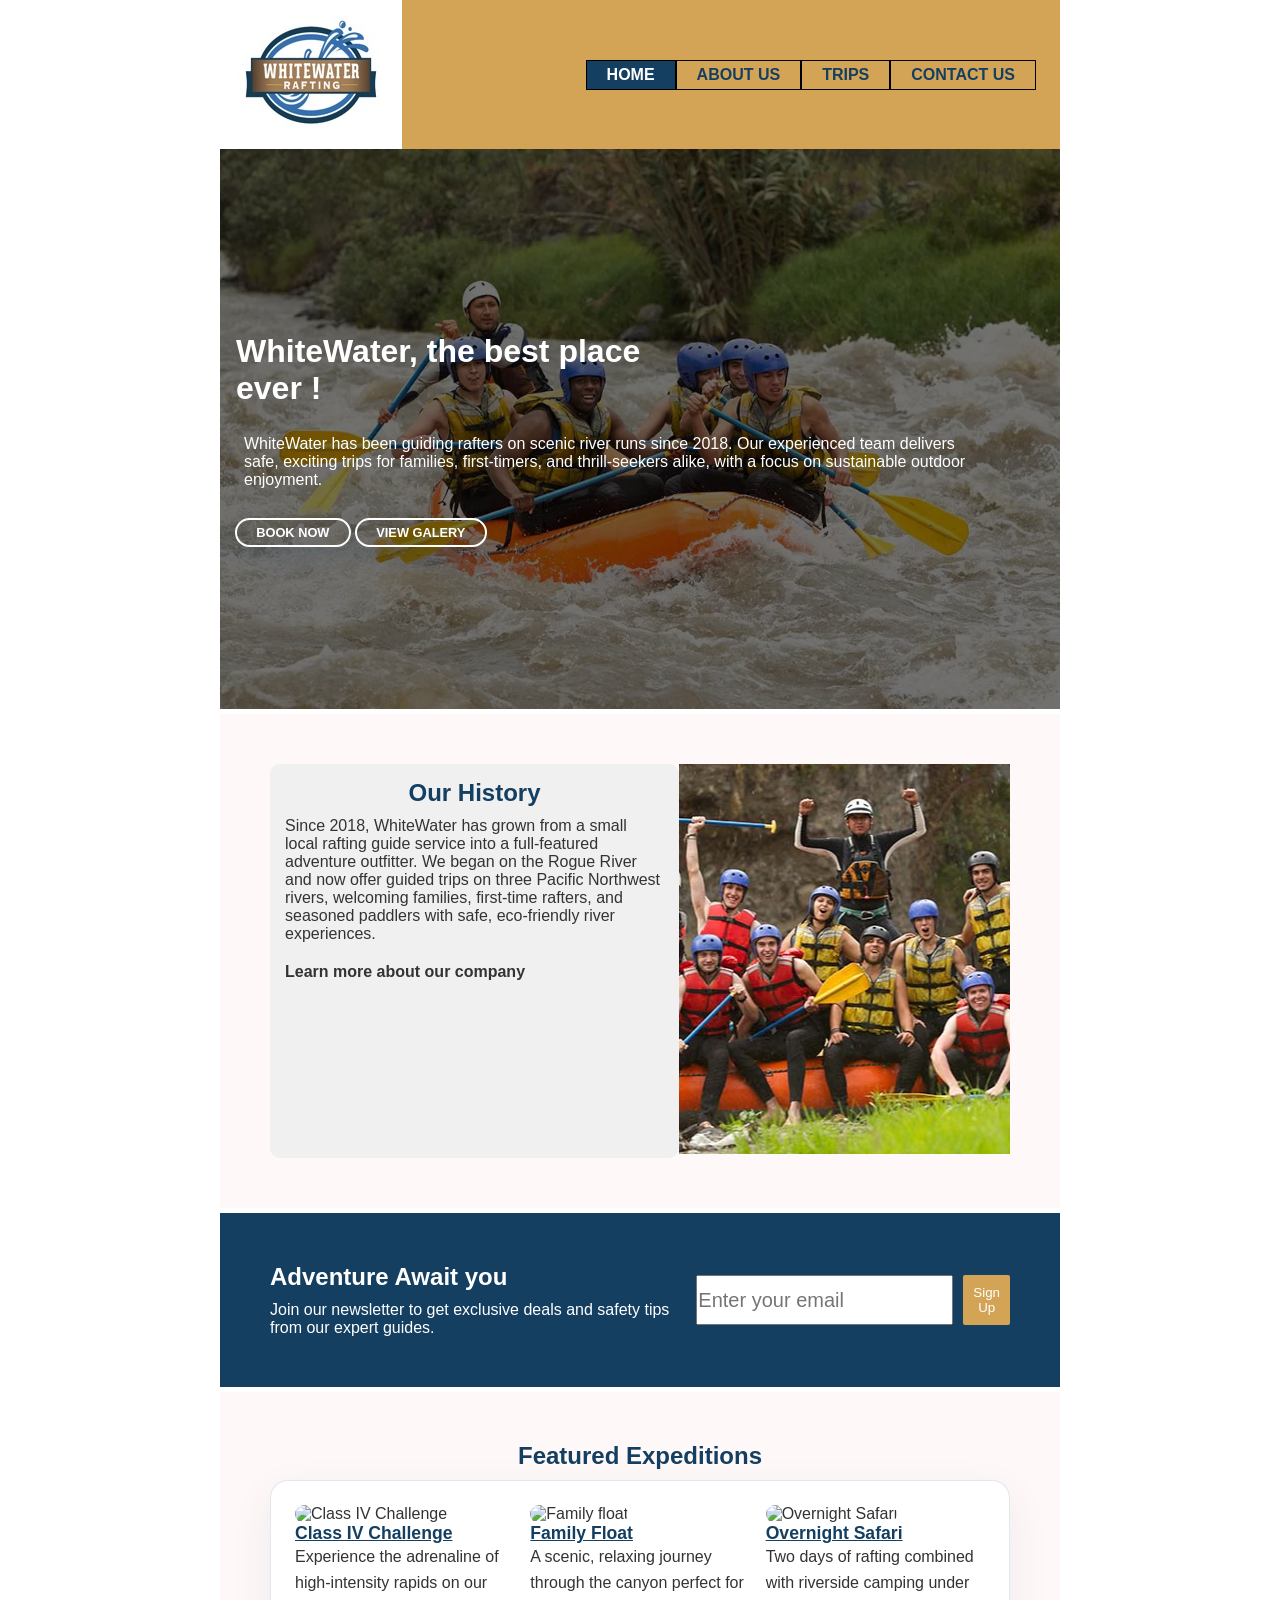
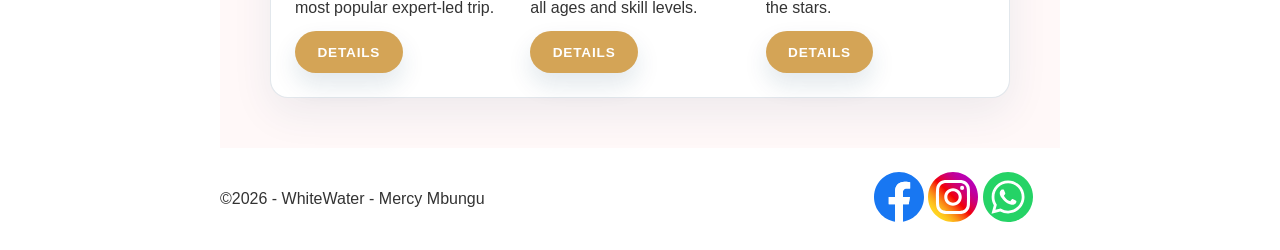
==== wwr/index.html @ fdae3fea "Add Home page (index.html)" ====
<!DOCTYPE html>
<html lang="en">

<head>
    <meta charset="UTF-8">
    <meta name="viewport" content="width=device-width, initial-scale=1.0">
    <title>Contact Us - WhiteWater Rafting Adventures</title>
    <meta name="description"
      content="WhiteWater offers guided rafting trips, family adventures, and eco-friendly river excursions in the Pacific Northwest.">
    <meta name="author" content="Mercy Goms">
    <link rel="stylesheet" href="styles/rafting.css">
</head>

<body>
    <header>
        <img src="images/logo.jpg" alt="logo rafting">
        <nav>
            <ul>
                <li class="active"><a href="index.html">Home</a></li>
                <li><a href="about.html">About Us</a></li>
                <li><a href="trips.html">Trips</a></li>
                <li><a href="contact.html">Contact Us</a></li>
            </ul>
        </nav>
    </header>
    <main>
        <div class="home-hero">
            <img src="images/hero-image.webp" alt="Hero">
            <h1>WhiteWater, the best place ever !</h1>
            <article>
                WhiteWater has been guiding rafters on scenic river runs since 2018. Our
                experienced team delivers safe, exciting trips for families, first-timers, and
                thrill-seekers alike, with a focus on sustainable outdoor enjoyment.
            </article>
            <div class="call-to-action">
                <a href="#" class="btn">Book Now</a>
                <a href="#" class="btn">View Galery</a>
            </div>
        </div>
        <section class="card">
            <div class="resume-history">
                <h2>Our History</h2>
                <p>
                    Since 2018, WhiteWater has grown from a small local rafting guide service into a
                    full-featured
                    adventure outfitter. We began on the Rogue River and now offer guided trips on
                    three Pacific
                    Northwest rivers, welcoming families, first-time rafters, and seasoned paddlers
                    with safe,
                    eco-friendly river experiences.
                    <a href="about.html">Learn more about our company</a>
                </p>
            </div>
            <div class="illustration">
                <img src="images/whitewater-customer-home.jpg" alt="">
            </div>
        </section>
        <section class="card newsletter-card">
            <div class="newsletter">
                <h2>Adventure Await you</h2>
                <p>Join our newsletter to get exclusive deals and safety tips from our expert
                    guides.</p>
            </div>
            <div class="newsletter-form">
                <form action="">
                    <input type="email" placeholder="Enter your email" name="email">
                    <button>Sign Up</button>
                </form>
            </div>
        </section>
        <section class="card">
            <div class="featured-expectation">

                <h2>Featured Expeditions</h2>
                <div class="mini-card">

                    <div class="item-card">
                        <div class="item-card-cover">
                            <img src="https://placehold.co/240x240" alt="Class IV Challenge">
                        </div>
                        <div class="item-card-body">
                            <div class="item-card-title">
                                <h3><a href="#">Class IV Challenge</a></h3>
                            </div>
                            <div class="item-card-content">
                                <p>Experience the adrenaline of high-intensity rapids on our most
                                    popular expert-led trip.</p>
                            </div>
                            <div class="item-card-footer">
                                <a href="#" class="">Details</a>
                            </div>
                        </div>
                    </div>
                    <div class="item-card">
                        <div class="item-card-cover">
                            <img src="https://placehold.co/240x240" alt="Family float">
                        </div>
                        <div class="item-card-body">
                            <div class="item-card-title">
                                <h3><a href="#">Family Float</a></h3>
                            </div>
                            <div class="item-card-content">
                                <p>A scenic, relaxing journey through the canyon perfect for all
                                    ages and skill levels.</p>
                            </div>
                            <div class="item-card-footer">
                                <a href="#" class="">Details</a>
                            </div>
                        </div>
                    </div>
                    <div class="item-card">
                        <div class="item-card-cover">
                            <img src="https://placehold.co/240x240" alt="Overnight Safari">
                        </div>
                        <div class="item-card-body">
                            <div class="item-card-title">
                                <h3><a href="#">Overnight Safari</a></h3>
                            </div>
                            <div class="item-card-content">
                                <p>Two days of rafting combined with riverside camping under the
                                    stars.</p>
                            </div>
                            <div class="item-card-footer">
                                <a href="#" class="">Details</a>
                            </div>
                        </div>
                    </div>
                </div>
            </div>
            </div>
        </section>
    </main>
    <footer>
        <p>&copy;2026 - WhiteWater - Mercy Mbungu</p>
        <nav class="socialmedia">
            <a href="https://facebook.com"><img src="images/facebook.svg" alt="facebook"
                  width="50"></a>
            <a href="https://instagram.com"><img src="images/instagram.svg" alt="instagram"
                  width="50"></a>
            <a href="https://whatsapp.com"><img src="images/whatsapp.svg" alt="whatsapp"
                  width="50"></a>
        </nav>
    </footer>
</body>

</html>
---- wwr/styles/rafting.css ----
:root {
    --primary-color: #143f61;
    --secondary-color: #8b5e3c;
    --accent1-color: #333;
    --accent2-color: #d4a456;
    --heading-font: 'Inter', 'Helvetica Neue', Arial, sans-serif;
    --body-font: 'Open Sans', Arial, sans-serif;
}

* {
    margin: 0;
    padding: 0;
    box-sizing: border-box;
}

body {
    font-family: var(--body-font);
    color: var(--accent1-color);
}

header {
    display: grid;
    grid-template-columns: 1fr 3fr;
    align-items: center;
    background-color: var(--accent2-color);
}

nav ul {
    display: flex;
    flex-direction: row;
    justify-content: flex-end;
    align-items: center;
}

nav ul li {
    /* margin: 10px; */
    list-style-type: none;
}

nav ul li {
    text-decoration: none;
    text-transform: uppercase;
    font-weight: bold;
    color: var(--primary-color);
    border: 1px solid black;
    padding: 5px 20px;
}

nav ul li a {
    text-decoration: none;
    color: inherit
}

header,
main,
footer {
    max-width: 840px;
    margin: 0 auto;
}

h1,
h2 {
    font-family: var(--heading-font);
    color: var(--primary-color);
}

nav,
/* p, */
/* section, */
article {
    margin: 16px;
    padding: 8px;
}

a {
    color: inherit
}

li.active {
    color: #fff;
    background-color: var(--primary-color);
}

section {
    display: flex;
    flex-direction: column;
    background-color: rgb(255, 248, 248);
    padding: 50px;
    margin-top: 5px;
}

section h2 {
    text-align: center;
    margin-bottom: 10px;
}

section .content {
    display: flex;
    flex-direction: row;
    justify-content: center;
    align-items: center;
    gap: 10px
}

section img {
    /* padding: 0 10px; */
    height: min-content;
}

figure img {
    width: 100%;
}

figure figcaption {
    text-align: center;
}

footer {
    display: grid;
    grid-template-columns: 3fr 1fr;
    align-items: center;
}

/* Class selectors */

.hero,
.home-hero {
    position: relative;
}

.hero img,
.home-hero img {
    display: block;
    width: 100%;
    height: auto;

}

.home-hero img {
    filter: brightness(45%);
}

.hero article {
    position: absolute;
    background-color: var(--accent2-color);
    bottom: 10px;
}

.home-hero article {
    position: absolute;
    width: 90%;
    bottom: 35%;
    left: 0;
    color: #fff;
}

.hero article img {
    float: right;
    width: 125px;
    background-color: contrast-color(#fff);
}

.hero h1 {
    position: absolute;
    top: 20px;
    width: 100%;
    padding: 16px;
    text-align: center;
    opacity: 0.7;
    background-color: var(--secondary-color);
    color: #fff
}

.home-hero h1 {
    position: absolute;
    top: 30%;
    width: 60%;
    padding: 16px;
    color: #fff
}

.call-to-action {
    position: absolute;
    justify-content: center;
    /* margin: 24px auto; */
    /* text-align: center; */
    bottom: 30%;
    left: 15px
}

.call-to-action a,
.call-to-action button {
    align-items: center;
    justify-content: center;
    padding: 0.3rem 1.2rem;
    border: 2px solid #fff;
    border-radius: 999px;
    /* background-color: var(--primary-color); */
    color: #fff;
    text-decoration: none;
    text-transform: uppercase;
    font-size: 0.8rem;
    font-weight: 700;
    /* letter-spacing: 0.05em; */
    box-shadow: 0 10px 24px rgba(20, 63, 97, 0.16);
}

.card {
    display: flex;
    flex-direction: row;
    position: relative;
    align-items: normal;
}

.illustration {
    flex-basis: 100px;
}

.resume-history {
    flex-basis: 80%;
    background-color: #f0f0f0;
    padding: 15px;
    border-radius: 10px;
}

.resume-history a {
    display: block;
    margin-top: 20px;
    text-decoration: none;
    font-weight: bold;
}

.newsletter-card {
    background-color: var(--primary-color);
    color: #fff;
    display: flex;
    align-items: center;
    padding: 50px;
}

.newsletter-card h2 {
    color: #fff;
    text-align: initial;
}

.newsletter-form input,
.newsletter-form button {
    font-size: 20px;
    height: 50px;
}

.newsletter-form form {
    display: flex;
}

.newsletter-form button {
    background-color: var(--accent2-color);
    padding: 10px;
    margin-left: 10px;
    font-size: smaller;
    color: #fff;
    border: none;
    border-radius: 2px;
}

.mini-card {
    display: flex;
    flex-direction: row;
    gap: 16px;
    padding: 24px;
    background-color: #fff;
    border: 1px solid rgba(20, 63, 97, 0.12);
    border-radius: 18px;
    box-shadow: 0 14px 40px rgba(20, 63, 97, 0.08);
    align-items: stretch;
    /* max-width: 420px; */
}

.mini-card > * {
    width: 100%;
}

.mini-card img {
    width: 100%;
    border-radius: 14px;
}

.mini-card h3,
.mini-card p {
    margin: 0;
}

.mini-card h3 {
    color: var(--primary-color);
    font-family: var(--heading-font);
    font-size: 1.1rem;
}

.mini-card p {
    color: var(--accent1-color);
    line-height: 1.6;
}

.mini-card .item-card-footer {
    display: inline-flex;
    align-items: center;
    justify-content: center;
    margin-top: 10px;
}

.mini-card .item-card-footer a,
.mini-card .item-card-footer button {
    display: inline-flex;
    align-items: center;
    justify-content: center;
    padding: 0.85rem 1.4rem;
    border: none;
    border-radius: 999px;
    background-color: var(--accent2-color);
    color: #fff;
    text-decoration: none;
    text-transform: uppercase;
    font-size: 0.85rem;
    font-weight: 700;
    letter-spacing: 0.06em;
    box-shadow: 0 12px 24px rgba(20, 63, 97, 0.12);
}

.history {
    display: flex;
    grid-template-columns: 2fr 1fr 2fr;
    align-items: center;
}

.socialmedia a {
    text-decoration: none;
}

.contact {
    display: flex;
    flex-direction: row;
    justify-content: space-between;
}

.contact-form > div {
    display: flex;
    justify-content: space-between;
}

.contact-form div div {
    display: flex;
    flex-direction: column;
}

.contact-form input,
.contact-form select,
.contact-form textarea,
.contact-form button {
    margin: 10px 0;
}

.contact-form button {
    width: 100%;
    font-size: 1em;
}

.employee {
    display: flex;
    justify-content: space-between;
}

.contact-address {
    text-align: center;
}

iframe {
    border: 0;
}
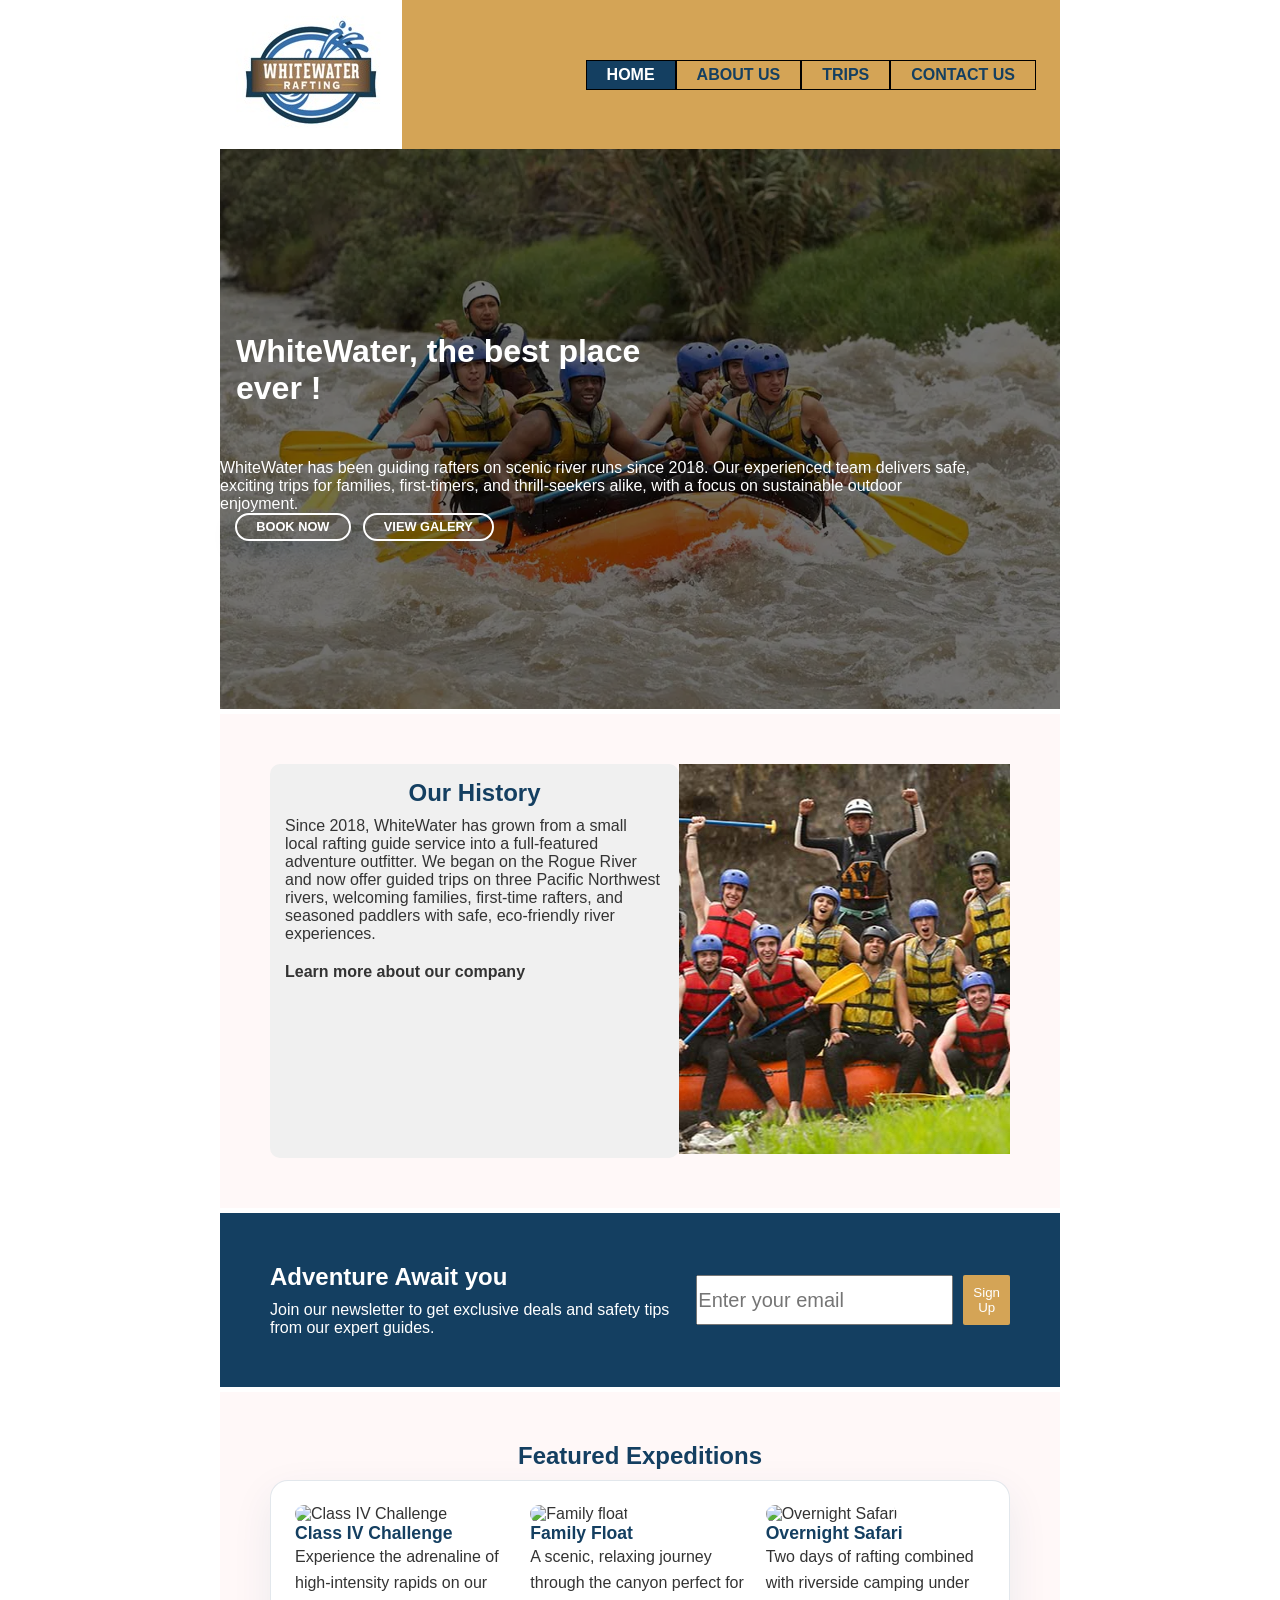
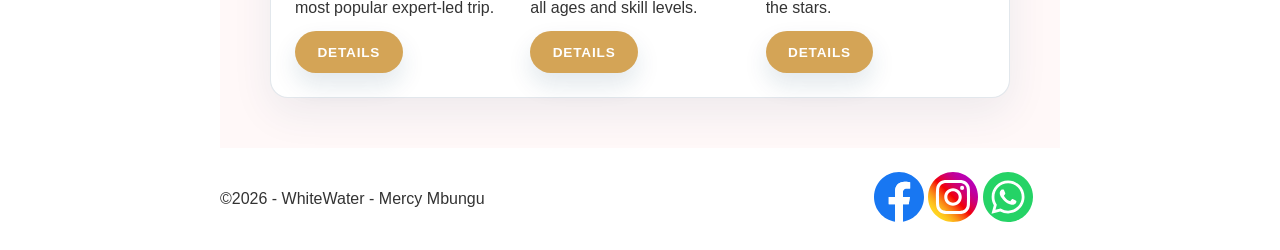
==== commit 385a23de: "Add trips page" ====
--- a/wwr/index.html
+++ b/wwr/index.html
@@ -4,7 +4,7 @@
 <head>
     <meta charset="UTF-8">
     <meta name="viewport" content="width=device-width, initial-scale=1.0">
-    <title>Contact Us - WhiteWater Rafting Adventures</title>
+    <title>Home - WhiteWater Rafting Adventures</title>
     <meta name="description"
       content="WhiteWater offers guided rafting trips, family adventures, and eco-friendly river excursions in the Pacific Northwest.">
     <meta name="author" content="Mercy Goms">
@@ -27,11 +27,11 @@
         <div class="home-hero">
             <img src="images/hero-image.webp" alt="Hero">
             <h1>WhiteWater, the best place ever !</h1>
-            <article>
+            <p>
                 WhiteWater has been guiding rafters on scenic river runs since 2018. Our
                 experienced team delivers safe, exciting trips for families, first-timers, and
                 thrill-seekers alike, with a focus on sustainable outdoor enjoyment.
-            </article>
+            </p>
             <div class="call-to-action">
                 <a href="#" class="btn">Book Now</a>
                 <a href="#" class="btn">View Galery</a>
@@ -52,7 +52,7 @@
                 </p>
             </div>
             <div class="illustration">
-                <img src="images/whitewater-customer-home.jpg" alt="">
+                <img src="images/whitewater-customer-home.jpg" alt="Happy rafters on the river">
             </div>
         </section>
         <section class="card newsletter-card">
@@ -62,9 +62,9 @@
                     guides.</p>
             </div>
             <div class="newsletter-form">
-                <form action="">
-                    <input type="email" placeholder="Enter your email" name="email">
-                    <button>Sign Up</button>
+                <form>
+                    <input type="email" placeholder="Enter your email" name="email" id="email">
+                    <button type="submit">Sign Up</button>
                 </form>
             </div>
         </section>
@@ -80,14 +80,14 @@
                         </div>
                         <div class="item-card-body">
                             <div class="item-card-title">
-                                <h3><a href="#">Class IV Challenge</a></h3>
+                                <h3>Class IV Challenge</h3>
                             </div>
                             <div class="item-card-content">
                                 <p>Experience the adrenaline of high-intensity rapids on our most
                                     popular expert-led trip.</p>
                             </div>
                             <div class="item-card-footer">
-                                <a href="#" class="">Details</a>
+                                <a href="trips.html">Details</a>
                             </div>
                         </div>
                     </div>
@@ -97,14 +97,14 @@
                         </div>
                         <div class="item-card-body">
                             <div class="item-card-title">
-                                <h3><a href="#">Family Float</a></h3>
+                                <h3>Family Float</h3>
                             </div>
                             <div class="item-card-content">
                                 <p>A scenic, relaxing journey through the canyon perfect for all
                                     ages and skill levels.</p>
                             </div>
                             <div class="item-card-footer">
-                                <a href="#" class="">Details</a>
+                                <a href="trips.html">Details</a>
                             </div>
                         </div>
                     </div>
@@ -114,19 +114,18 @@
                         </div>
                         <div class="item-card-body">
                             <div class="item-card-title">
-                                <h3><a href="#">Overnight Safari</a></h3>
+                                <h3>Overnight Safari</h3>
                             </div>
                             <div class="item-card-content">
                                 <p>Two days of rafting combined with riverside camping under the
                                     stars.</p>
                             </div>
                             <div class="item-card-footer">
-                                <a href="#" class="">Details</a>
+                                <a href="trips.html">Details</a>
                             </div>
                         </div>
                     </div>
                 </div>
-            </div>
             </div>
         </section>
     </main>
--- a/wwr/styles/rafting.css
+++ b/wwr/styles/rafting.css
@@ -140,13 +140,15 @@
     filter: brightness(45%);
 }
 
-.hero article {
+.hero article,
+.hero-summary {
     position: absolute;
     background-color: var(--accent2-color);
     bottom: 10px;
 }
 
-.home-hero article {
+.home-hero article,
+.home-hero p {
     position: absolute;
     width: 90%;
     bottom: 35%;
@@ -154,7 +156,8 @@
     color: #fff;
 }
 
-.hero article img {
+.hero article img,
+.hero-summary img {
     float: right;
     width: 125px;
     background-color: contrast-color(#fff);
@@ -181,9 +184,9 @@
 
 .call-to-action {
     position: absolute;
-    justify-content: center;
-    /* margin: 24px auto; */
-    /* text-align: center; */
+    display: flex;
+    gap: 12px;
+    justify-content: center;
     bottom: 30%;
     left: 15px
 }
@@ -228,6 +231,12 @@
     margin-top: 20px;
     text-decoration: none;
     font-weight: bold;
+}
+
+.resume-history ul {
+    margin-top: 15px;
+    padding-left: 20px;
+    line-height: 1.8;
 }
 
 .newsletter-card {
